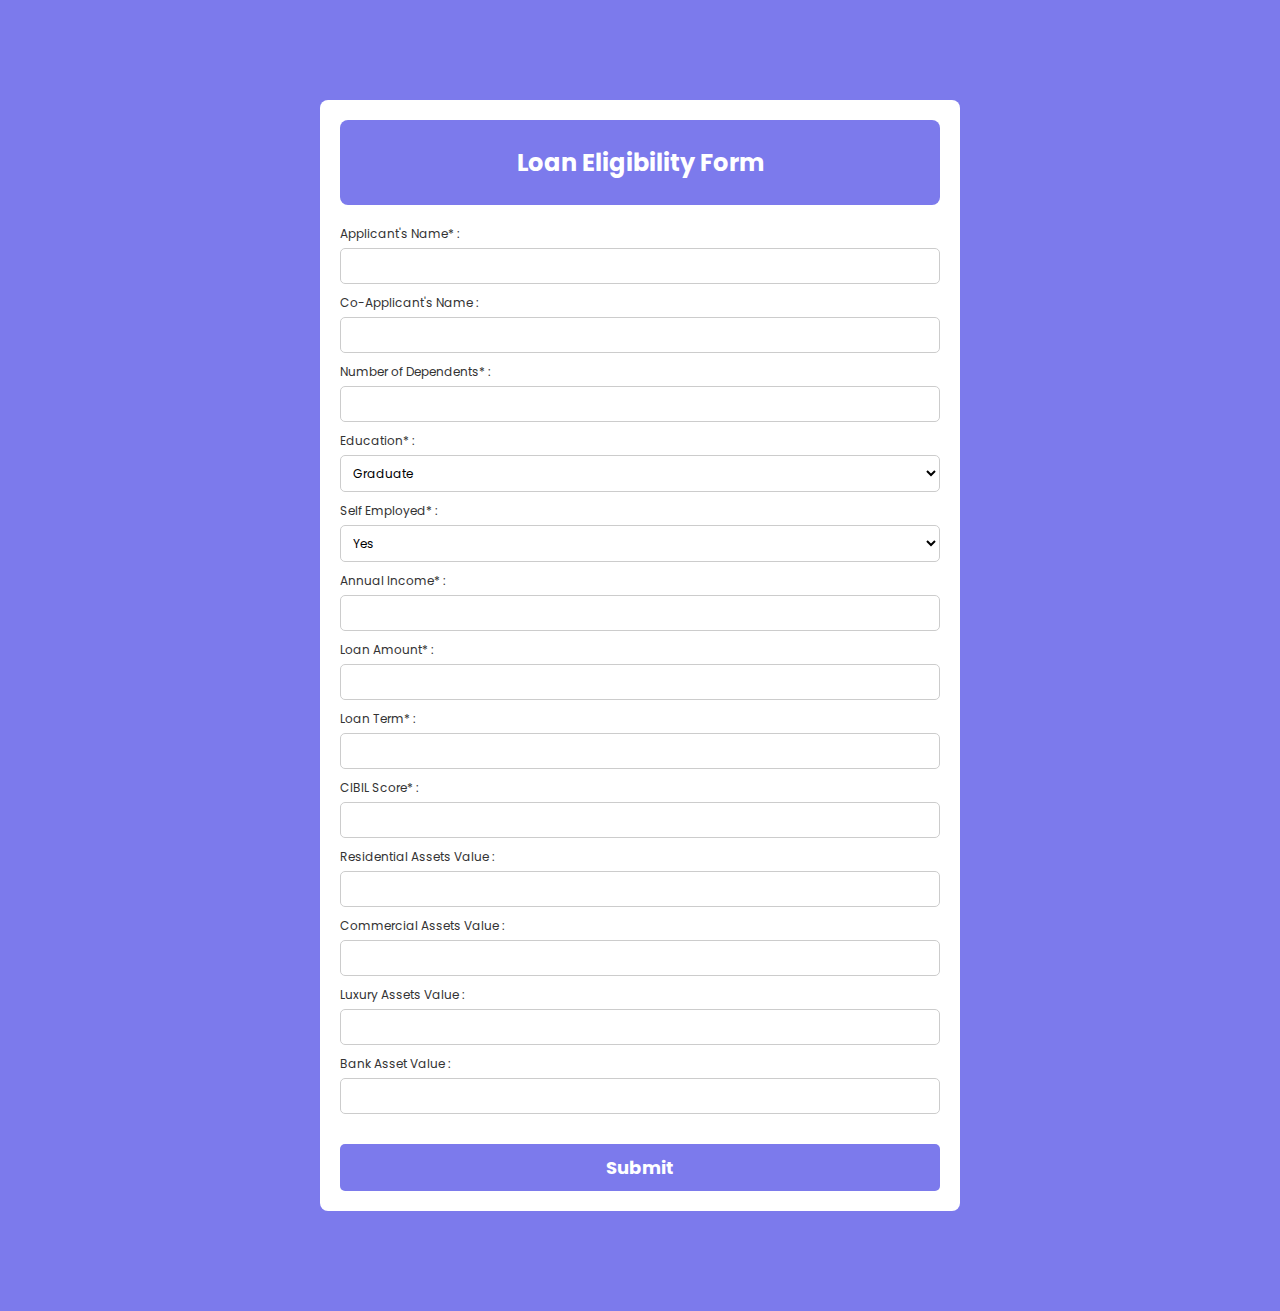
==== templates/approval.html @ ac3a9326 "Approvel Model" ====
<!DOCTYPE html>
<html lang="en">
<head>
<meta charset="UTF-8">
<meta name="viewport" content="width=device-width, initial-scale=1.0">
<title>Loan Application Form</title>
<link href='https://fonts.googleapis.com/css?family=Poppins' rel='stylesheet'>
<style>
  body {
    font-family: 'Poppins';
    margin: 0;
    padding: 0;
    background-color: rgba(124, 122, 236, 1);
    background-size: cover;
    background-position: center;
  }

  .tital{
    background-color: rgba(124, 122, 236, 1);
    padding: 5px; 
    border-radius: 8px; 
    text-align: center; 
    color: #FFFFFF;
    text-size: 20px;
    margin-bottom:20px;
    transition: background-image 0.3s ease;

  }

  .tital:hover {
    background-image: url("https://raw.githubusercontent.com/AryaPatel2110/ml_project/main/templates/bg.jpeg");
    padding: 5px; 
    border-radius: 8px; 
    text-align: center; 
    color: #FFFFFF;
    text-size: 20px
    margin-bottom:20px
  }

  .form-container {
    background-color: rgba(255, 255, 255, 1);
    backdrop-filter: blur(5px);
    border-radius: 8px;
    padding: 20px;
    max-width: 600px;
    margin: 100px auto;
    transition: all 0.3s ease;
    font-family: 'Poppins';
  }

  .report-container {
    background-color: rgba(255, 255, 255, 1);
    backdrop-filter: blur(5px);
    border-radius: 8px;
    padding: 20px;
    max-width: 600px;
    margin: 100px auto;
    transition: all 0.3s ease;
    font-family: 'Poppins';
    position: relative;
  }

  .report-container.default {
    background-color: #ffcccc; /* Light red */
  }

  .report-container.non-default {
    background-color: #ccffcc; /* Light green */
  }

  .form-container:hover, .report-container:hover {
    transform: scale(1.1);
  }

  form {
    margin: 0;
  }

  label {
    display: block;
    margin-bottom: 5px;
    color: #333;
    font-family: 'Poppins', Arial, sans-serif;
    font-size: 12px;
  }

  input[type="number"],
  input[type="text"],
  select {
    padding: 8px;
    margin-bottom: 10px;
    border-radius: 5px;
    border: 1px solid #ccc;
    box-sizing: border-box;
    background-color: rgba(255, 255, 255, 1);
    backdrop-filter: blur(3px);
    width: 100%;
    font-family: 'Poppins', Arial, sans-serif;
    font-size: 12px;
  }

  input[type="submit"] {
    background-color: rgba(124, 122, 236, 1);
    margin-top: 20px;
    color: white;
    padding: 10px 10px;
    border: none;
    border-radius: 5px;
    cursor: pointer;
    transition: background-color 0.3s ease;
    width: 100%;
    font-family: 'Poppins', Arial, sans-serif;
    font-size: 18px;
    font-weight: bold;
  }

  input[type="submit"]:hover {
    background-color: #721fff;
  }
</style>
</head>
<body>

<div class="form-container">
  
  <div class="tital">
    <h2 style="text-align: center;">Loan Eligibility Form</h2> 
  </div>
  <form id="loan_application_form" action="{{ url_for('approval_predict_datapoint')}}" method="post">

    <label for="app_name">Applicant's Name* :</label>
    <input type="text" id="app_name" name="app_name" required>

    <label for="coapp_name">Co-Applicant's Name :</label>
    <input type="text" id="coapp_name" name="coapp_name">

    <label for="no_of_dependents">Number of Dependents* :</label>
    <input type="number" id="no_of_dependents" name="no_of_dependents" required>

    <label for="education">Education* :</label>
    <select id="education" name="education" required>
      <option value=1>Graduate</option>
      <option value=0>Not Graduate</option>
    </select>

    <label for="self_employed">Self Employed* :</label>
    <select id="self_employed" name="self_employed" required>
      <option value=1>Yes</option>
      <option value=0>No</option>
    </select>

    <label for="income_annum">Annual Income* :</label>
    <input type="number" id="income_annum" name="income_annum" required>

    <label for="loan_amount">Loan Amount* :</label>
    <input type="number" id="loan_amount" name="loan_amount" required>

    <label for="loan_term">Loan Term* :</label>
    <input type="number" id="loan_term" name="loan_term" required>

    <label for="cibil_score">CIBIL Score* :</label>
    <input type="number" id="cibil_score" name="cibil_score" required>

    <label for="residential_assets_value">Residential Assets Value :</label>
    <input type="number" id="residential_assets_value" name="residential_assets_value">

    <label for="commercial_assets_value">Commercial Assets Value :</label>
    <input type="number" id="commercial_assets_value" name="commercial_assets_value">

    <label for="luxury_assets_value">Luxury Assets Value :</label>
    <input type="number" id="luxury_assets_value" name="luxury_assets_value">

    <label for="bank_asset_value">Bank Asset Value :</label>
    <input type="number" id="bank_asset_value" name="bank_asset_value">

    <input type="submit" value="Submit">
  </form>
</div>

<div class="report-container" id="report-container" style="display: none;">
  <div class="tital">
  <h2 style="text-align: center;">Applicant Report</h2>
  </div>
  <ul>
    <li><strong>Applicant's Name:</strong> <span id="report-applicant-name"></span></li>
    <li><strong>Co-Applicant's Name:</strong> <span id="report-coapplicant-name"></span></li>
    <li><strong>Number of Dependents:</strong> <span id="report-no-of-dependents"></span></li>
    <li><strong>Education:</strong> <span id="report-education"></span></li>
    <li><strong>Self Employed:</strong> <span id="report-self-employed"></span></li>
    <li><strong>Annual Income:</strong> <span id="report-loan-amount"></span></li>
    <li><strong>Loan Ammount:</strong> <span id="report-income-annum"></span></li>
    <li><strong>Loan Term:</strong> <span id="report-loan-term"></span></li>
    <li><strong>CIBIL Score:</strong> <span id="report-cibil-score"></span></li>
    <li><strong>Residential Assets Value:</strong> <span id="report-residential-assets-value"></span></li>
    <li><strong>Commercial Assets Value:</strong> <span id="report-commercial-assets-value"></span></li>
    <li><strong>Luxury Assets Value:</strong> <span id="report-luxury-assets-value"></span></li>
    <li><strong>Bank Asset Value:</strong> <span id="report-bank-asset-value"></span></li>
  </ul>
  <div id="prediction-indicator" style="padding: 10px; border-radius: 8px; text-align: center; color: #FFFFFF;text-size: 20px">
    <strong><span id="report-prediction" class="prediction"></span></strong>
  </div>
</div>

<script>
  function displayPrediction(results) {
    var predictionText = results === 1.0 ? "Eligible" : "Not-Eligible";
    var reportPrediction = document.getElementById("report-prediction");
    var predictionIndicator = document.getElementById("prediction-indicator");
  
    // Populate report with input values
    document.getElementById("report-applicant-name").innerText = document.getElementById("app_name").value;
    document.getElementById("report-coapplicant-name").innerText = document.getElementById("coapp_name").value;
    document.getElementById("report-no-of-dependents").innerText = document.getElementById("no_of_dependents").value;
    document.getElementById("report-education").innerText = document.getElementById("education").value == 1 ? 'Graduate' : 'Non Graduate';
    document.getElementById("report-self-employed").innerText = document.getElementById("self_employed").value == 1 ? "Yes" : "No";
    document.getElementById("report-income-annum").innerText = document.getElementById("income_annum").value;
    document.getElementById("report-loan-amount").innerText = document.getElementById("loan_amount").value;
    document.getElementById("report-loan-term").innerText = document.getElementById("loan_term").value;
    document.getElementById("report-cibil-score").innerText = document.getElementById("cibil_score").value;
    document.getElementById("report-residential-assets-value").innerText = document.getElementById("residential_assets_value").value;
    document.getElementById("report-commercial-assets-value").innerText = document.getElementById("commercial_assets_value").value;
    document.getElementById("report-luxury-assets-value").innerText = document.getElementById("luxury_assets_value").value;
    document.getElementById("report-bank-asset-value").innerText = document.getElementById("bank_asset_value").value;
    
    // Display prediction result
    reportPrediction.innerText = predictionText;
    reportPrediction.classList.add(predictionText.toLowerCase().replace(/\s/g, '-'));
    
    // Display the report container
    document.getElementById("report-container").style.display = "block";
  
    // Change background color based on prediction
    predictionIndicator.style.backgroundColor = results === 1 ? "#77DD77" : "#FF6961";
  
    // Move focus to the report container
    document.getElementById("report-container").scrollIntoView({ behavior: "smooth" });
  }
  
  document.getElementById("loan_application_form").addEventListener("submit", function(event) {
    // Prevent the default form submission behavior
    event.preventDefault();
  
    // Check if non-mandatory fields are blank and set their value to 0
    if (document.getElementById("coapp_name").value === "") {
      document.getElementById("coapp_name").value = "Not Applicable";
    }
    if (document.getElementById("residential_assets_value").value === "") {
      document.getElementById("residential_assets_value").value = 0;
    }
    if (document.getElementById("commercial_assets_value").value === "") {
      document.getElementById("commercial_assets_value").value = 0;
    }
    if (document.getElementById("luxury_assets_value").value === "") {
      document.getElementById("luxury_assets_value").value = 0;
    }
    if (document.getElementById("bank_asset_value").value === "") {
      document.getElementById("bank_asset_value").value = 0;
    }
  
    // Simulate prediction results (Replace this with your actual prediction logic)
    var results = Math.random() >= 0.5 ? 1.0 : 0.0;
  
    // Display prediction
    displayPrediction(results);
  });
  </script>

</body>
</html>
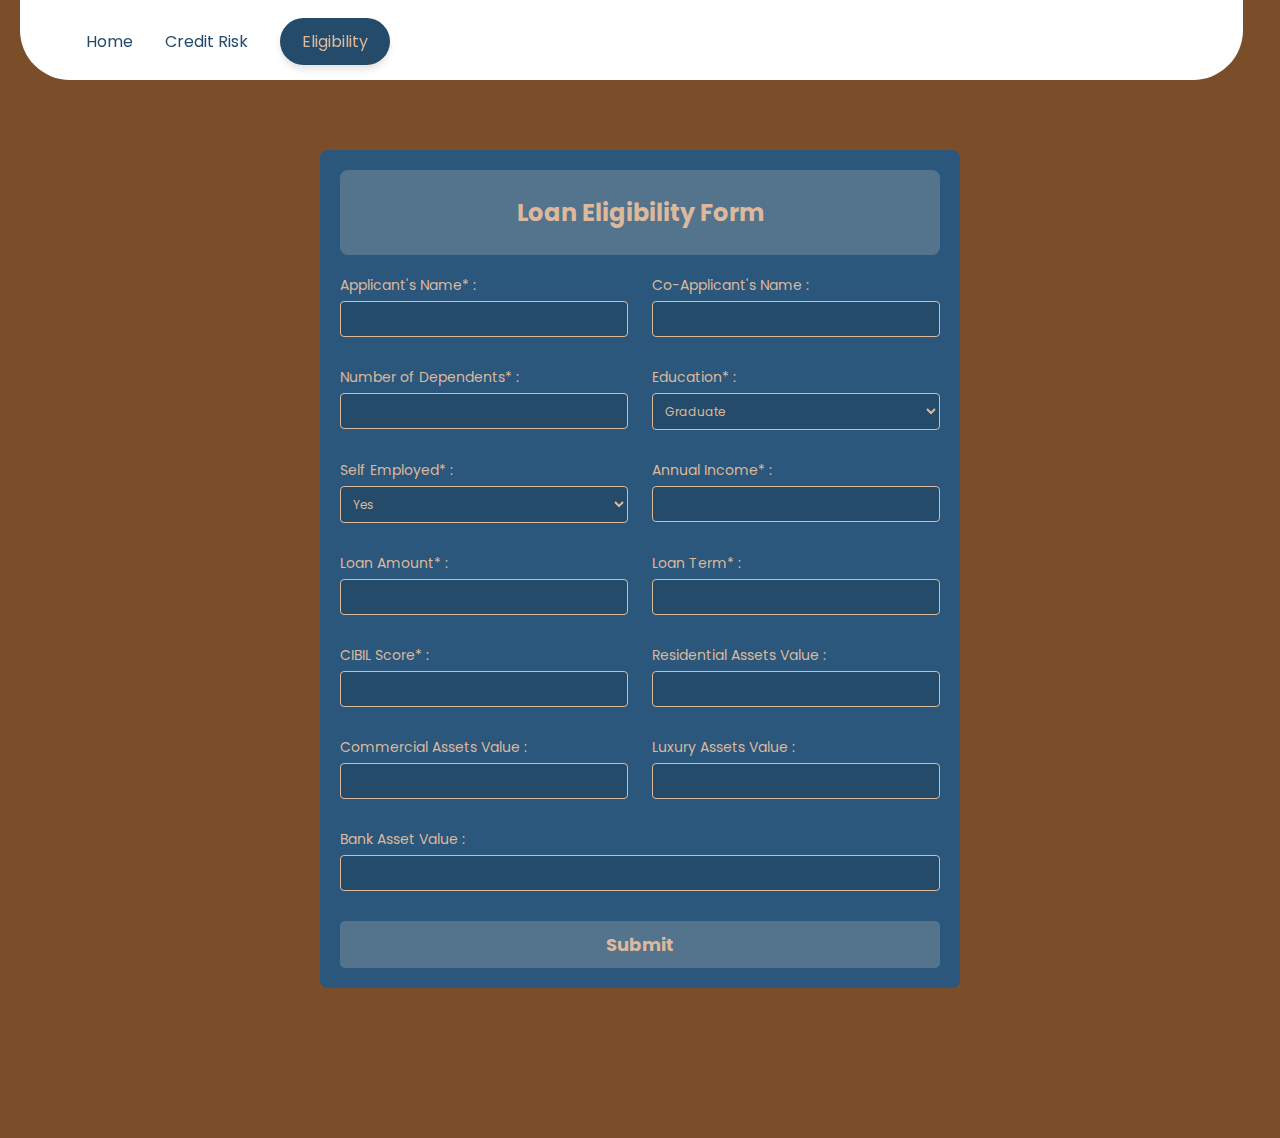
==== commit 50f8557c: "WWeb App" ====
--- a/templates/approval.html
+++ b/templates/approval.html
@@ -1,269 +1,612 @@
 <!DOCTYPE html>
 <html lang="en">
-<head>
-<meta charset="UTF-8">
-<meta name="viewport" content="width=device-width, initial-scale=1.0">
-<title>Loan Application Form</title>
-<link href='https://fonts.googleapis.com/css?family=Poppins' rel='stylesheet'>
-<style>
-  body {
-    font-family: 'Poppins';
-    margin: 0;
-    padding: 0;
-    background-color: rgba(124, 122, 236, 1);
-    background-size: cover;
-    background-position: center;
-  }
-
-  .tital{
-    background-color: rgba(124, 122, 236, 1);
-    padding: 5px; 
-    border-radius: 8px; 
-    text-align: center; 
-    color: #FFFFFF;
-    text-size: 20px;
-    margin-bottom:20px;
-    transition: background-image 0.3s ease;
-
-  }
-
-  .tital:hover {
-    background-image: url("https://raw.githubusercontent.com/AryaPatel2110/ml_project/main/templates/bg.jpeg");
-    padding: 5px; 
-    border-radius: 8px; 
-    text-align: center; 
-    color: #FFFFFF;
-    text-size: 20px
-    margin-bottom:20px
-  }
-
-  .form-container {
-    background-color: rgba(255, 255, 255, 1);
-    backdrop-filter: blur(5px);
-    border-radius: 8px;
-    padding: 20px;
-    max-width: 600px;
-    margin: 100px auto;
-    transition: all 0.3s ease;
-    font-family: 'Poppins';
-  }
-
-  .report-container {
-    background-color: rgba(255, 255, 255, 1);
-    backdrop-filter: blur(5px);
-    border-radius: 8px;
-    padding: 20px;
-    max-width: 600px;
-    margin: 100px auto;
-    transition: all 0.3s ease;
-    font-family: 'Poppins';
-    position: relative;
-  }
-
-  .report-container.default {
-    background-color: #ffcccc; /* Light red */
-  }
-
-  .report-container.non-default {
-    background-color: #ccffcc; /* Light green */
-  }
-
-  .form-container:hover, .report-container:hover {
-    transform: scale(1.1);
-  }
-
-  form {
-    margin: 0;
-  }
-
-  label {
-    display: block;
-    margin-bottom: 5px;
-    color: #333;
-    font-family: 'Poppins', Arial, sans-serif;
-    font-size: 12px;
-  }
-
-  input[type="number"],
-  input[type="text"],
-  select {
-    padding: 8px;
-    margin-bottom: 10px;
-    border-radius: 5px;
-    border: 1px solid #ccc;
-    box-sizing: border-box;
-    background-color: rgba(255, 255, 255, 1);
-    backdrop-filter: blur(3px);
-    width: 100%;
-    font-family: 'Poppins', Arial, sans-serif;
-    font-size: 12px;
-  }
-
-  input[type="submit"] {
-    background-color: rgba(124, 122, 236, 1);
-    margin-top: 20px;
-    color: white;
-    padding: 10px 10px;
-    border: none;
-    border-radius: 5px;
-    cursor: pointer;
-    transition: background-color 0.3s ease;
-    width: 100%;
-    font-family: 'Poppins', Arial, sans-serif;
-    font-size: 18px;
-    font-weight: bold;
-  }
-
-  input[type="submit"]:hover {
-    background-color: #721fff;
-  }
-</style>
-</head>
-<body>
-
-<div class="form-container">
-  
-  <div class="tital">
-    <h2 style="text-align: center;">Loan Eligibility Form</h2> 
-  </div>
-  <form id="loan_application_form" action="{{ url_for('approval_predict_datapoint')}}" method="post">
-
-    <label for="app_name">Applicant's Name* :</label>
-    <input type="text" id="app_name" name="app_name" required>
-
-    <label for="coapp_name">Co-Applicant's Name :</label>
-    <input type="text" id="coapp_name" name="coapp_name">
-
-    <label for="no_of_dependents">Number of Dependents* :</label>
-    <input type="number" id="no_of_dependents" name="no_of_dependents" required>
-
-    <label for="education">Education* :</label>
-    <select id="education" name="education" required>
-      <option value=1>Graduate</option>
-      <option value=0>Not Graduate</option>
-    </select>
-
-    <label for="self_employed">Self Employed* :</label>
-    <select id="self_employed" name="self_employed" required>
-      <option value=1>Yes</option>
-      <option value=0>No</option>
-    </select>
-
-    <label for="income_annum">Annual Income* :</label>
-    <input type="number" id="income_annum" name="income_annum" required>
-
-    <label for="loan_amount">Loan Amount* :</label>
-    <input type="number" id="loan_amount" name="loan_amount" required>
-
-    <label for="loan_term">Loan Term* :</label>
-    <input type="number" id="loan_term" name="loan_term" required>
-
-    <label for="cibil_score">CIBIL Score* :</label>
-    <input type="number" id="cibil_score" name="cibil_score" required>
-
-    <label for="residential_assets_value">Residential Assets Value :</label>
-    <input type="number" id="residential_assets_value" name="residential_assets_value">
-
-    <label for="commercial_assets_value">Commercial Assets Value :</label>
-    <input type="number" id="commercial_assets_value" name="commercial_assets_value">
-
-    <label for="luxury_assets_value">Luxury Assets Value :</label>
-    <input type="number" id="luxury_assets_value" name="luxury_assets_value">
-
-    <label for="bank_asset_value">Bank Asset Value :</label>
-    <input type="number" id="bank_asset_value" name="bank_asset_value">
-
-    <input type="submit" value="Submit">
-  </form>
-</div>
-
-<div class="report-container" id="report-container" style="display: none;">
-  <div class="tital">
-  <h2 style="text-align: center;">Applicant Report</h2>
-  </div>
-  <ul>
-    <li><strong>Applicant's Name:</strong> <span id="report-applicant-name"></span></li>
-    <li><strong>Co-Applicant's Name:</strong> <span id="report-coapplicant-name"></span></li>
-    <li><strong>Number of Dependents:</strong> <span id="report-no-of-dependents"></span></li>
-    <li><strong>Education:</strong> <span id="report-education"></span></li>
-    <li><strong>Self Employed:</strong> <span id="report-self-employed"></span></li>
-    <li><strong>Annual Income:</strong> <span id="report-loan-amount"></span></li>
-    <li><strong>Loan Ammount:</strong> <span id="report-income-annum"></span></li>
-    <li><strong>Loan Term:</strong> <span id="report-loan-term"></span></li>
-    <li><strong>CIBIL Score:</strong> <span id="report-cibil-score"></span></li>
-    <li><strong>Residential Assets Value:</strong> <span id="report-residential-assets-value"></span></li>
-    <li><strong>Commercial Assets Value:</strong> <span id="report-commercial-assets-value"></span></li>
-    <li><strong>Luxury Assets Value:</strong> <span id="report-luxury-assets-value"></span></li>
-    <li><strong>Bank Asset Value:</strong> <span id="report-bank-asset-value"></span></li>
-  </ul>
-  <div id="prediction-indicator" style="padding: 10px; border-radius: 8px; text-align: center; color: #FFFFFF;text-size: 20px">
-    <strong><span id="report-prediction" class="prediction"></span></strong>
-  </div>
-</div>
-
-<script>
-  function displayPrediction(results) {
-    var predictionText = results === 1.0 ? "Eligible" : "Not-Eligible";
-    var reportPrediction = document.getElementById("report-prediction");
-    var predictionIndicator = document.getElementById("prediction-indicator");
-  
-    // Populate report with input values
-    document.getElementById("report-applicant-name").innerText = document.getElementById("app_name").value;
-    document.getElementById("report-coapplicant-name").innerText = document.getElementById("coapp_name").value;
-    document.getElementById("report-no-of-dependents").innerText = document.getElementById("no_of_dependents").value;
-    document.getElementById("report-education").innerText = document.getElementById("education").value == 1 ? 'Graduate' : 'Non Graduate';
-    document.getElementById("report-self-employed").innerText = document.getElementById("self_employed").value == 1 ? "Yes" : "No";
-    document.getElementById("report-income-annum").innerText = document.getElementById("income_annum").value;
-    document.getElementById("report-loan-amount").innerText = document.getElementById("loan_amount").value;
-    document.getElementById("report-loan-term").innerText = document.getElementById("loan_term").value;
-    document.getElementById("report-cibil-score").innerText = document.getElementById("cibil_score").value;
-    document.getElementById("report-residential-assets-value").innerText = document.getElementById("residential_assets_value").value;
-    document.getElementById("report-commercial-assets-value").innerText = document.getElementById("commercial_assets_value").value;
-    document.getElementById("report-luxury-assets-value").innerText = document.getElementById("luxury_assets_value").value;
-    document.getElementById("report-bank-asset-value").innerText = document.getElementById("bank_asset_value").value;
-    
-    // Display prediction result
-    reportPrediction.innerText = predictionText;
-    reportPrediction.classList.add(predictionText.toLowerCase().replace(/\s/g, '-'));
-    
-    // Display the report container
-    document.getElementById("report-container").style.display = "block";
-  
-    // Change background color based on prediction
-    predictionIndicator.style.backgroundColor = results === 1 ? "#77DD77" : "#FF6961";
-  
-    // Move focus to the report container
-    document.getElementById("report-container").scrollIntoView({ behavior: "smooth" });
-  }
-  
-  document.getElementById("loan_application_form").addEventListener("submit", function(event) {
-    // Prevent the default form submission behavior
-    event.preventDefault();
-  
-    // Check if non-mandatory fields are blank and set their value to 0
-    if (document.getElementById("coapp_name").value === "") {
-      document.getElementById("coapp_name").value = "Not Applicable";
-    }
-    if (document.getElementById("residential_assets_value").value === "") {
-      document.getElementById("residential_assets_value").value = 0;
-    }
-    if (document.getElementById("commercial_assets_value").value === "") {
-      document.getElementById("commercial_assets_value").value = 0;
-    }
-    if (document.getElementById("luxury_assets_value").value === "") {
-      document.getElementById("luxury_assets_value").value = 0;
-    }
-    if (document.getElementById("bank_asset_value").value === "") {
-      document.getElementById("bank_asset_value").value = 0;
-    }
-  
-    // Simulate prediction results (Replace this with your actual prediction logic)
-    var results = Math.random() >= 0.5 ? 1.0 : 0.0;
-  
-    // Display prediction
-    displayPrediction(results);
-  });
-  </script>
-
-</body>
+  <head>
+    <meta charset="UTF-8" />
+    <meta name="viewport" content="width=device-width, initial-scale=1.0" />
+    <title>Loan Application Form</title>
+    <link
+      href="https://fonts.googleapis.com/css?family=Poppins"
+      rel="stylesheet"
+    />
+    <style>
+      body {
+        font-family: "Poppins";
+        margin: 0;
+        padding: 0;
+        background-color: #7b4e2a; /* Background color */
+        /* background-image: url("static/images/bg.jpeg"); */
+        background-size: cover;
+        background-position: center;
+      }
+
+      .tital {
+        background-color: #54738c; /* Primary color */
+        padding: 5px;
+        border-radius: 8px;
+        text-align: center;
+        color: #dcb99d; /* Text color */
+        text-size: 20px;
+        margin-bottom: 20px;
+        transition: background-image 0.3s ease;
+      }
+
+      .form-container {
+        background-color: #2a577b; /* Secondary background color */
+        backdrop-filter: blur(5px);
+        border-radius: 8px;
+        padding: 20px;
+        max-width: 600px;
+        margin: 150px auto;
+        transition: all 0.3s ease;
+        font-family: "Poppins";
+      }
+
+      .report-container {
+        background-color: #2a577b;
+        backdrop-filter: blur(5px);
+        border-radius: 8px;
+        padding: 20px;
+        max-width: 600px;
+        margin: 80px auto;
+        transition: all 0.3s ease;
+        font-family: "Poppins";
+        position: relative;
+        color: #dcb99d;
+      }
+
+      form {
+        margin: 0;
+      }
+
+      label {
+        display: block;
+        margin-bottom: 5px;
+        color: #dcb99d; /* Text color */
+        font-family: "Poppins", Arial, sans-serif;
+        font-size: 14px;
+      }
+
+      input[type="number"],
+      select {
+        padding: 8px;
+        margin-bottom: 10px;
+        border-radius: 8px;
+        border: 1px solid #dcb99d; /* Text color */
+        box-sizing: border-box;
+        background-color: #2a577b; /* Background color */
+        backdrop-filter: blur(3px);
+        width: 100%;
+        font-family: "Poppins", Arial, sans-serif;
+        font-size: 12px;
+        color: #dcb99d;
+      }
+
+      input[type="text"],
+      select {
+        padding: 8px;
+        margin-bottom: 10px;
+        border-radius: 8px;
+        border: 1px solid #dcb99d; /* Text color */
+        box-sizing: border-box;
+        background-color: #2a577b; /* Background color */
+        backdrop-filter: blur(3px);
+        width: 100%;
+        font-family: "Poppins", Arial, sans-serif;
+        font-size: 12px;
+        color: #dcb99d;
+      }
+
+      input[type="text"]:focus,
+      select:focus {
+        background-color: #244b6a;
+        border-radius: 4px;
+        border: 1px solid #dcb99d;
+      }
+
+      input[type="number"]:focus,
+      select:focus {
+        background-color: #244b6a;
+        border-radius: 4px;
+        border: 1px solid #dcb99d;
+      }
+
+      input[type="text"]:not(:placeholder-shown),
+      select:not(:placeholder-shown) {
+        background-color: #244b6a;
+        border-radius: 4px;
+        border: 1px solid #dcb99d;
+      }
+
+      input[type="number"]:not(:placeholder-shown),
+      select:not(:placeholder-shown) {
+        background-color: #244b6a;
+        border-radius: 4px;
+        border: 1px solid #dcb99d;
+      }
+
+      input[type="submit"] {
+        background-color: #54738c; /* Primary color */
+        margin-top: 20px;
+        color: #dcb99d; /* Text color */
+        padding: 10px 10px;
+        border: none;
+        border-radius: 5px;
+        cursor: pointer;
+        transition: background-color 0.3s ease;
+        width: 100%;
+        font-family: "Poppins", Arial, sans-serif;
+        font-size: 18px;
+        font-weight: bold;
+      }
+
+      input[type="submit"]:hover {
+        background-color: #244b6a; /* Background color */
+      }
+
+      /* Custom styles */
+      .form-row {
+        display: flex;
+        justify-content: space-between;
+        margin-bottom: 20px; /* Adjust spacing between rows as needed */
+      }
+
+      .form-group {
+        flex: 0 0 48%; /* Adjust width of each form field */
+      }
+
+      .form-group label {
+        display: block;
+        margin-bottom: 5px;
+      }
+
+      .form-group input,
+      .form-group select {
+        width: 100%;
+        padding: 8px;
+
+        border-radius: 4px;
+        box-sizing: border-box;
+      }
+
+      .HEADER-nt9pba0bx8 {
+        box-sizing: border-box;
+        font-family: Poppins, sans-serif;
+        font-size: 16px;
+        flex: 0 0 auto;
+        background: none 0% 0% / auto repeat scroll padding-box border-box
+          rgb(255, 255, 255);
+        color: rgba(0, 0, 0, 0.88);
+        height: 80px;
+        line-height: 64px;
+        padding-inline: 50px; /* Adjust as needed */
+        border-radius: 0px 0px 50px 50px;
+        display: flex;
+        justify-content: space-between;
+        margin-left: 20px;
+        position: fixed;
+        top: 0px;
+        width: 1223.33px;
+        z-index: 9;
+      }
+
+      .DIV-sai41n26am {
+        box-sizing: border-box;
+        font-family: Poppins, sans-serif;
+        font-size: 16px;
+        display: block;
+        position: relative;
+        width: 124.49px;
+        color: rgba(0, 0, 0, 0.88);
+        line-height: 64px;
+        background: none 0% 0% / auto repeat scroll padding-box border-box
+          rgb(255, 255, 255);
+      }
+
+      .DIV-pbbffd2ezh {
+        box-sizing: border-box;
+        width: 998.844px;
+        font-family: Poppins, sans-serif;
+        font-size: 16px;
+        color: rgba(0, 0, 0, 0.88);
+        line-height: 64px;
+        background: none 0% 0% / auto repeat scroll padding-box border-box
+          rgb(255, 255, 255);
+      }
+
+      .UL-48kbi07131 {
+        box-sizing: border-box;
+        line-height: 64px;
+        font-family: Poppins, sans-serif;
+        font-size: 16px;
+        color: rgba(0, 0, 0, 0.88);
+        list-style: outside none none;
+        outline: rgba(0, 0, 0, 0.88) none 0px;
+        padding-inline-start: 0px;
+        transition: width 0.3s cubic-bezier(0.2, 0, 0, 1) 0s;
+        display: flex;
+        background: none 0% 0% / auto repeat scroll padding-box border-box
+          rgb(255, 255, 255);
+        margin-top: 10px; /* Adjust margin-top as needed */
+        margin-bottom: 10px; /* Adjust margin-bottom as needed */
+      }
+
+      .LI-749rd2fdrz {
+        box-sizing: border-box;
+        flex: 0 0 auto;
+        border-radius: 0px;
+        cursor: pointer;
+        display: block;
+        margin: -1px 0px 0px;
+        position: relative;
+        white-space: nowrap;
+        transition: border-color 0.3s ease 0s, background 0.3s ease 0s;
+        padding-inline: 16px;
+        vertical-align: bottom;
+        background: none 0% 0% / auto repeat scroll padding-box border-box
+          rgba(0, 0, 0, 0);
+        color: rgb(114, 31, 255);
+        top: 1px;
+        opacity: 1;
+        order: 0;
+        line-height: 64px;
+        font-family: Poppins, sans-serif;
+        font-size: 16px;
+        list-style: outside none none;
+      }
+
+      .SPAN-f582iyn5ih {
+        box-sizing: border-box;
+        transition: color 0.3s ease 0s;
+        color: #244b6a;
+        display: inline-block;
+        font-size: 16px;
+        font-weight: 400;
+        line-height: 27.2px;
+        text-decoration: none;
+        cursor: pointer;
+        white-space: nowrap;
+        font-family: Poppins, sans-serif;
+        list-style: outside none none;
+      }
+
+      .SPAN-f582iyn5ih:hover {
+        box-sizing: border-box;
+        transition: color 0.3s ease 0s;
+        color: #dcb99d;
+        display: inline-block;
+        font-size: 16px;
+        font-weight: 400;
+        line-height: 27.2px;
+        padding: 10px 22px;
+        background: none 0% 0% / auto repeat scroll padding-box border-box
+          #244b6a;
+        border-radius: 50px;
+        box-shadow: rgba(0, 0, 0, 0.098) 0px 5px 6px 0px;
+        cursor: pointer;
+        white-space: nowrap;
+        font-family: Poppins, sans-serif;
+        list-style: outside none none;
+        text-decoration: none;
+      }
+
+      .LI-custom {
+        box-sizing: border-box;
+        transition: color 0.3s ease 0s;
+        color: #dcb99d;
+        display: inline-block;
+        font-size: 16px;
+        font-weight: 400;
+        line-height: 27.2px;
+        padding: 10px 22px;
+        background: none 0% 0% / auto repeat scroll padding-box border-box
+          #244b6a;
+        border-radius: 50px;
+        box-shadow: rgba(0, 0, 0, 0.098) 0px 5px 6px 0px;
+        cursor: pointer;
+        white-space: nowrap;
+        font-family: Poppins, sans-serif;
+        list-style: outside none none;
+        text-decoration: none;
+      }
+    </style>
+  </head>
+  <body>
+    <div class="HEADER-nt9pba0bx8">
+      <div class="DIV-sai41n26am">
+        <div class="DIV-pbbffd2ezh">
+          <ul class="UL-48kbi07131">
+            <li class="LI-749rd2fdrz">
+              <a href="/" class="SPAN-f582iyn5ih">Home</a>
+            </li>
+            <li class="LI-749rd2fdrz">
+              <a href="/predictions" class="SPAN-f582iyn5ih">Credit Risk</a>
+            </li>
+            <li class="LI-749rd2fdrz">
+              <a href="/approval" class="LI-custom">Eligibility</a>
+            </li>
+          </ul>
+        </div>
+      </div>
+    </div>
+    <div class="form-container">
+      <div class="tital">
+        <h2 style="text-align: center; color: #dcb99d">
+          Loan Eligibility Form
+        </h2>
+      </div>
+      <div class="container">
+        <form
+          id="loan_application_form"
+          action="{{ url_for('approval_predict_datapoint')}}"
+          method="post"
+        >
+          <div class="form-row">
+            <div class="form-group">
+              <label for="app_name">Applicant's Name* :</label>
+              <input type="text" id="app_name" name="app_name" required />
+            </div>
+            <div class="form-group">
+              <label for="coapp_name">Co-Applicant's Name :</label>
+              <input type="text" id="coapp_name" name="coapp_name" />
+            </div>
+          </div>
+
+          <div class="form-row">
+            <div class="form-group">
+              <label for="no_of_dependents">Number of Dependents* :</label>
+              <input
+                type="number"
+                id="no_of_dependents"
+                name="no_of_dependents"
+                required
+              />
+            </div>
+            <div class="form-group">
+              <label for="education">Education* :</label>
+              <select id="education" name="education" required>
+                <option value="1">Graduate</option>
+                <option value="0">Not Graduate</option>
+              </select>
+            </div>
+          </div>
+
+          <div class="form-row">
+            <div class="form-group">
+              <label for="self_employed">Self Employed* :</label>
+              <select id="self_employed" name="self_employed" required>
+                <option value="1">Yes</option>
+                <option value="0">No</option>
+              </select>
+            </div>
+            <div class="form-group">
+              <label for="income_annum">Annual Income* :</label>
+              <input
+                type="number"
+                id="income_annum"
+                name="income_annum"
+                required
+              />
+            </div>
+          </div>
+
+          <div class="form-row">
+            <div class="form-group">
+              <label for="loan_amount">Loan Amount* :</label>
+              <input
+                type="number"
+                id="loan_amount"
+                name="loan_amount"
+                required
+              />
+            </div>
+            <div class="form-group">
+              <label for="loan_term">Loan Term* :</label>
+              <input type="number" id="loan_term" name="loan_term" required />
+            </div>
+          </div>
+
+          <div class="form-row">
+            <div class="form-group">
+              <label for="cibil_score">CIBIL Score* :</label>
+              <input
+                type="number"
+                id="cibil_score"
+                name="cibil_score"
+                required
+              />
+            </div>
+            <div class="form-group">
+              <label for="residential_assets_value"
+                >Residential Assets Value :</label
+              >
+              <input
+                type="number"
+                id="residential_assets_value"
+                name="residential_assets_value"
+              />
+            </div>
+          </div>
+
+          <div class="form-row">
+            <div class="form-group">
+              <label for="commercial_assets_value"
+                >Commercial Assets Value :</label
+              >
+              <input
+                type="number"
+                id="commercial_assets_value"
+                name="commercial_assets_value"
+              />
+            </div>
+            <div class="form-group">
+              <label for="luxury_assets_value">Luxury Assets Value :</label>
+              <input
+                type="number"
+                id="luxury_assets_value"
+                name="luxury_assets_value"
+              />
+            </div>
+          </div>
+
+          <label for="bank_asset_value">Bank Asset Value :</label>
+          <input type="number" id="bank_asset_value" name="bank_asset_value" />
+
+          <input type="submit" value="Submit" />
+        </form>
+      </div>
+    </div>
+
+    <div class="report-container" id="report-container" style="display: none">
+      <div class="tital">
+        <h2 style="text-align: center">Applicant Report</h2>
+      </div>
+      <ul>
+        <li>
+          Applicant's Name:
+          <span id="report-applicant-name"></span>
+        </li>
+        <li>
+          Co-Applicant's Name:
+          <span id="report-coapplicant-name"></span>
+        </li>
+        <li>
+          Number of Dependents:
+          <span id="report-no-of-dependents"></span>
+        </li>
+        <li>Education: <span id="report-education"></span></li>
+        <li>
+          Self Employed:
+          <span id="report-self-employed"></span>
+        </li>
+        <li>
+          Annual Income: <span id="report-loan-amount"></span>
+        </li>
+        <li>
+          Loan Ammount: <span id="report-income-annum"></span>
+        </li>
+        <li>Loan Term: <span id="report-loan-term"></span></li>
+        <li>
+          CIBIL Score: <span id="report-cibil-score"></span>
+        </li>
+        <li>
+          Residential Assets Value:
+          <span id="report-residential-assets-value"></span>
+        </li>
+        <li>
+          Commercial Assets Value:
+          <span id="report-commercial-assets-value"></span>
+        </li>
+        <li>
+          Luxury Assets Value:
+          <span id="report-luxury-assets-value"></span>
+        </li>
+        <li>
+          Bank Asset Value:
+          <span id="report-bank-asset-value"></span>
+        </li>
+      </ul>
+      <div
+        id="prediction-indicator"
+        style="
+          padding: 10px;
+          border-radius: 8px;
+          text-align: center;
+          color: #ffffff;
+          text-size: 20px;
+        "
+      >
+        <strong><span id="report-prediction" class="prediction"></span></strong>
+      </div>
+    </div>
+
+    <script>
+      function displayPrediction(results) {
+        var predictionText = results === 1.0 ? "Eligible" : "Not-Eligible";
+        var reportPrediction = document.getElementById("report-prediction");
+        var predictionIndicator = document.getElementById(
+          "prediction-indicator"
+        );
+
+        // Populate report with input values
+        document.getElementById("report-applicant-name").innerText =
+          document.getElementById("app_name").value;
+        document.getElementById("report-coapplicant-name").innerText =
+          document.getElementById("coapp_name").value;
+        document.getElementById("report-no-of-dependents").innerText =
+          document.getElementById("no_of_dependents").value;
+        document.getElementById("report-education").innerText =
+          document.getElementById("education").value == 1
+            ? "Graduate"
+            : "Non Graduate";
+        document.getElementById("report-self-employed").innerText =
+          document.getElementById("self_employed").value == 1 ? "Yes" : "No";
+        document.getElementById("report-income-annum").innerText =
+          document.getElementById("income_annum").value;
+        document.getElementById("report-loan-amount").innerText =
+          document.getElementById("loan_amount").value;
+        document.getElementById("report-loan-term").innerText =
+          document.getElementById("loan_term").value;
+        document.getElementById("report-cibil-score").innerText =
+          document.getElementById("cibil_score").value;
+        document.getElementById("report-residential-assets-value").innerText =
+          document.getElementById("residential_assets_value").value;
+        document.getElementById("report-commercial-assets-value").innerText =
+          document.getElementById("commercial_assets_value").value;
+        document.getElementById("report-luxury-assets-value").innerText =
+          document.getElementById("luxury_assets_value").value;
+        document.getElementById("report-bank-asset-value").innerText =
+          document.getElementById("bank_asset_value").value;
+
+        // Display prediction result
+        reportPrediction.innerText = predictionText;
+        reportPrediction.classList.add(
+          predictionText.toLowerCase().replace(/\s/g, "-")
+        );
+
+        // Display the report container
+        document.getElementById("report-container").style.display = "block";
+
+        // Change background color based on prediction
+        predictionIndicator.style.backgroundColor =
+          results === 1 ? "#77DD77" : "#FF6961";
+
+        // Move focus to the report container
+        document
+          .getElementById("report-container")
+          .scrollIntoView({ behavior: "smooth" });
+      }
+
+      document
+        .getElementById("loan_application_form")
+        .addEventListener("submit", function (event) {
+          // Prevent the default form submission behavior
+          event.preventDefault();
+
+          // Check if non-mandatory fields are blank and set their value to 0
+          if (document.getElementById("coapp_name").value === "") {
+            document.getElementById("coapp_name").value = "Not Applicable";
+          }
+          if (
+            document.getElementById("residential_assets_value").value === ""
+          ) {
+            document.getElementById("residential_assets_value").value = 0;
+          }
+          if (document.getElementById("commercial_assets_value").value === "") {
+            document.getElementById("commercial_assets_value").value = 0;
+          }
+          if (document.getElementById("luxury_assets_value").value === "") {
+            document.getElementById("luxury_assets_value").value = 0;
+          }
+          if (document.getElementById("bank_asset_value").value === "") {
+            document.getElementById("bank_asset_value").value = 0;
+          }
+
+          // Simulate prediction results (Replace this with your actual prediction logic)
+          var results = Math.random() >= 0.5 ? 1.0 : 0.0;
+
+          // Display prediction
+          displayPrediction(results);
+        });
+    </script>
+  </body>
 </html>
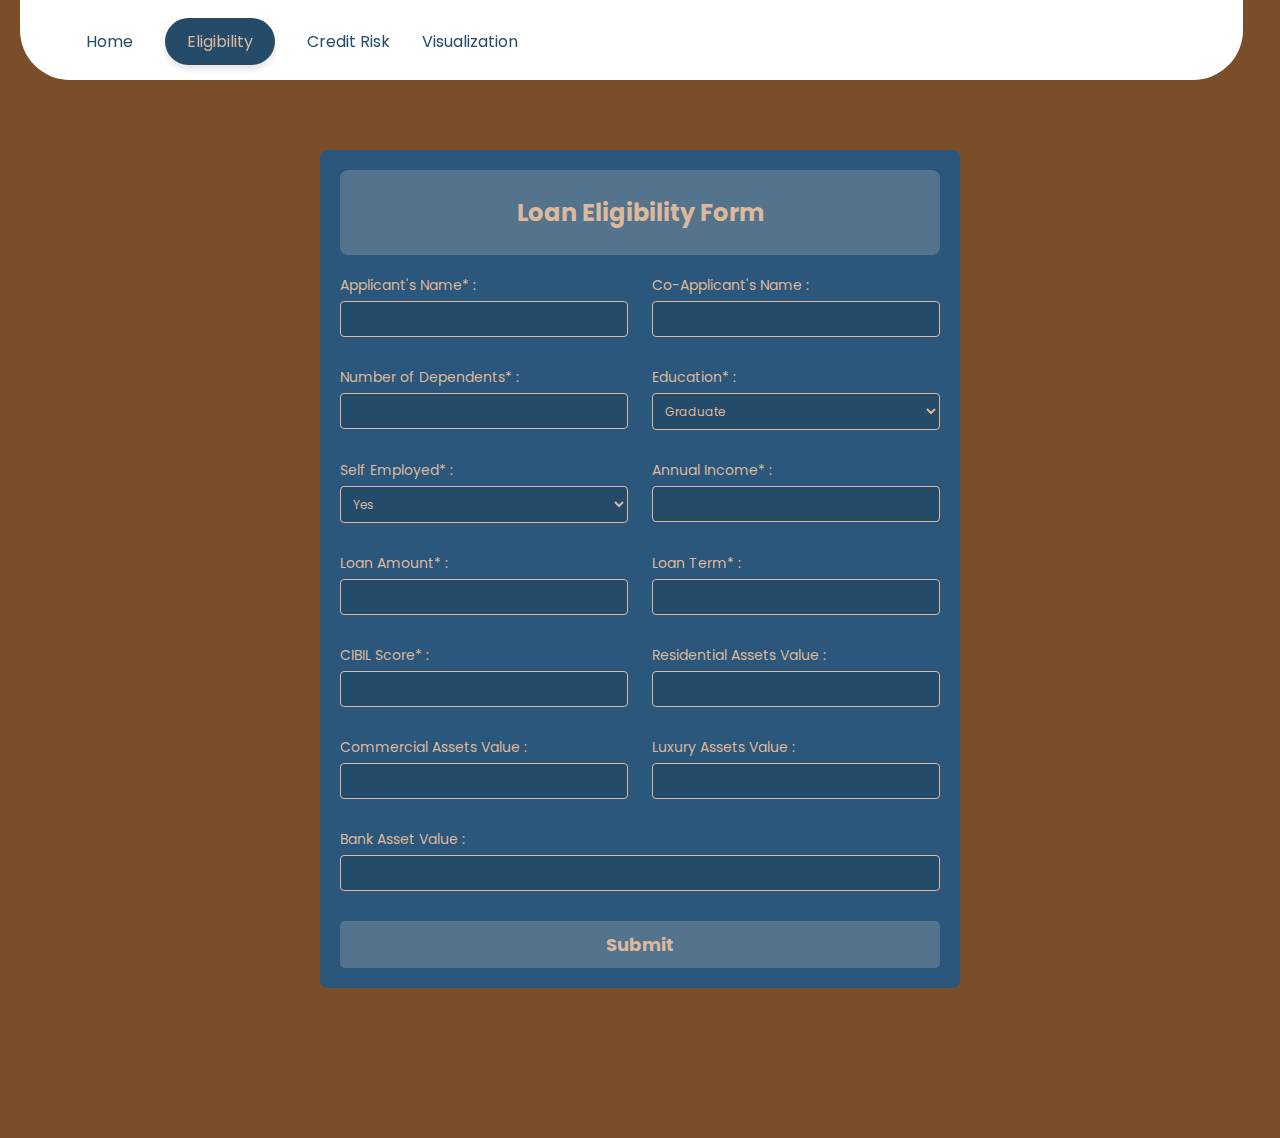
==== commit feed10c4: "Web App" ====
--- a/templates/approval.html
+++ b/templates/approval.html
@@ -14,7 +14,7 @@
         margin: 0;
         padding: 0;
         background-color: #7b4e2a; /* Background color */
-        /* background-image: url("static/images/bg.jpeg"); */
+        background-image: url("static/images/loanapp.png"); 
         background-size: cover;
         background-position: center;
       }
@@ -319,11 +319,15 @@
               <a href="/" class="SPAN-f582iyn5ih">Home</a>
             </li>
             <li class="LI-749rd2fdrz">
+              <a href="/approval" class="LI-custom">Eligibility</a>
+            </li>
+            <li class="LI-749rd2fdrz">
               <a href="/predictions" class="SPAN-f582iyn5ih">Credit Risk</a>
             </li>
             <li class="LI-749rd2fdrz">
-              <a href="/approval" class="LI-custom">Eligibility</a>
+              <a href="/dashboard" class="SPAN-f582iyn5ih">Visualization</a>
             </li>
+            
           </ul>
         </div>
       </div>
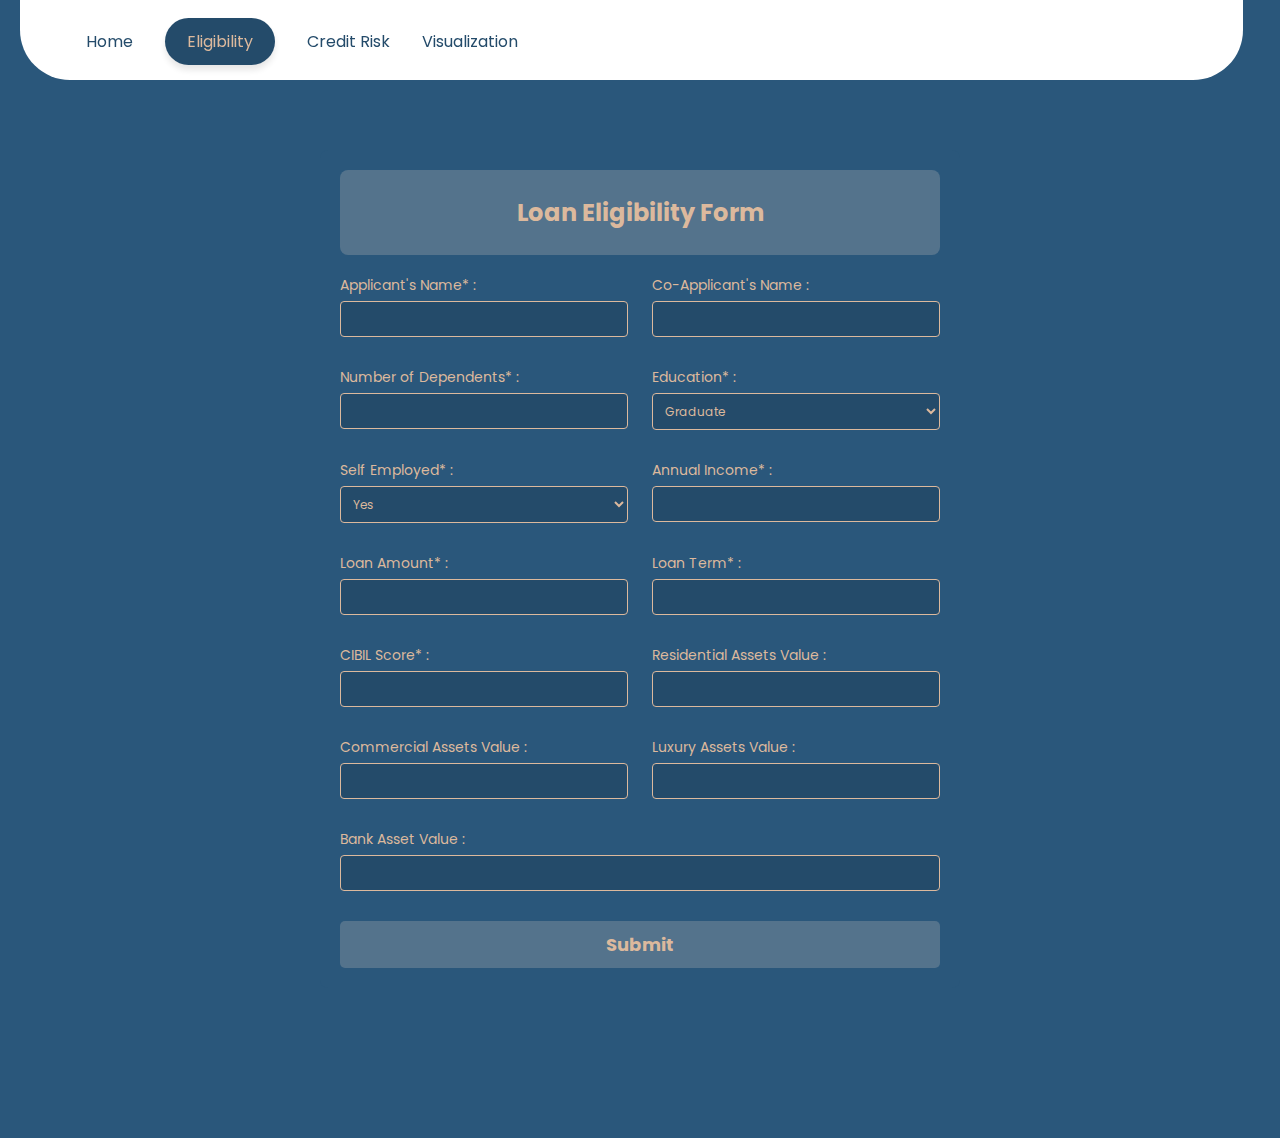
==== commit 3102c5bd: "Web App" ====
--- a/templates/approval.html
+++ b/templates/approval.html
@@ -13,8 +13,8 @@
         font-family: "Poppins";
         margin: 0;
         padding: 0;
-        background-color: #7b4e2a; /* Background color */
-        background-image: url("static/images/loanapp.png"); 
+        background-color: #2a577b; /* Background color */
+        /* background-image: url("static/images/loanapp.png"); */
         background-size: cover;
         background-position: center;
       }
